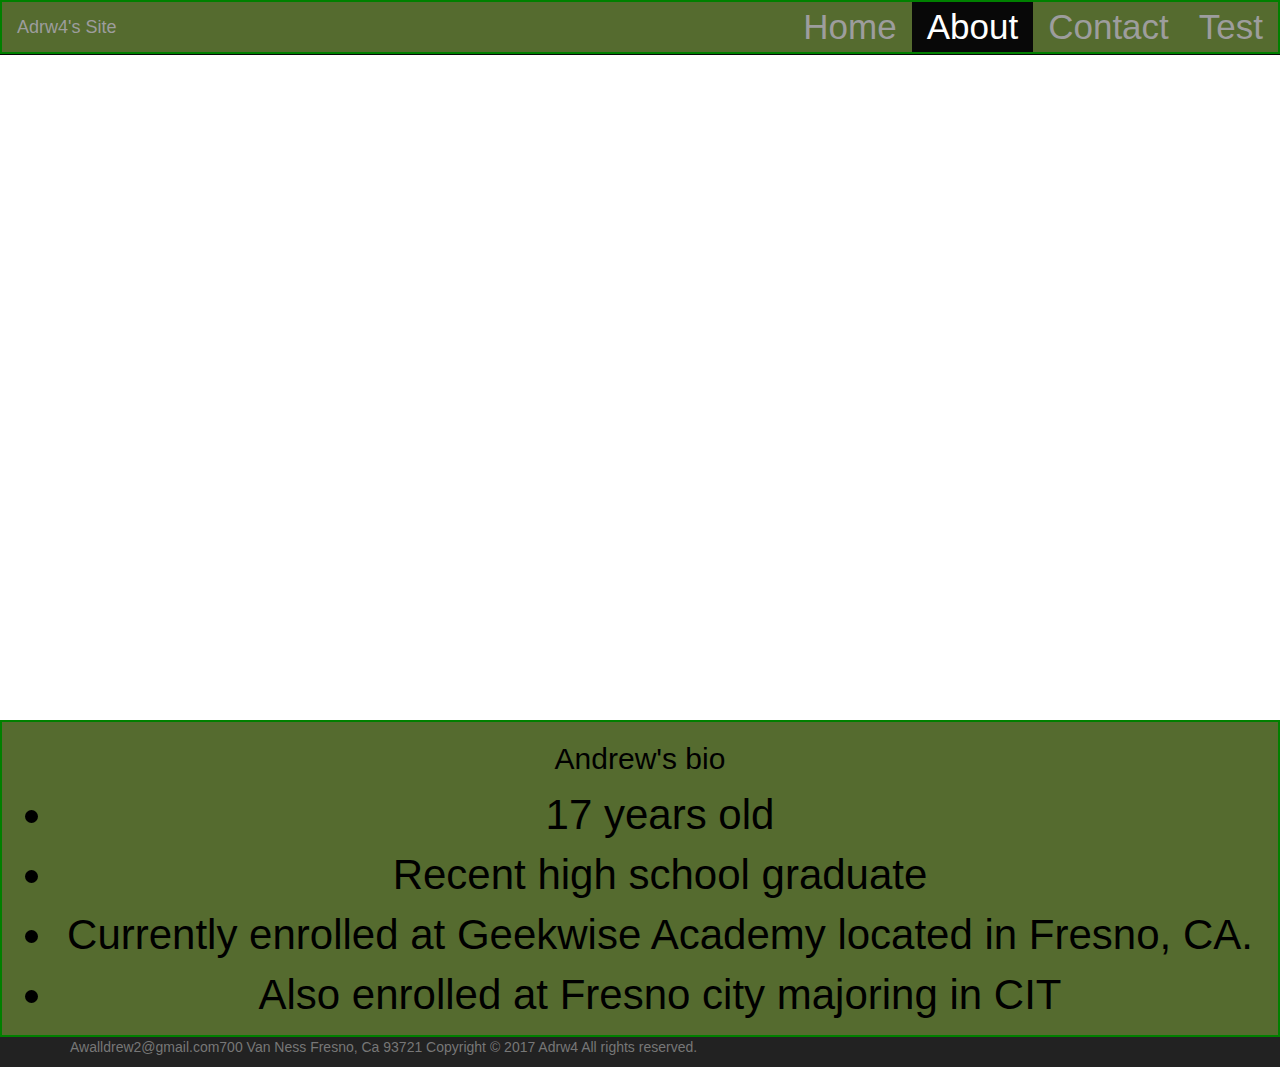
==== about.html @ 8c68f4a8 "initial commit from c9 to github-pages" ====
<!DOCTYPE html>
<html lang="en">
<head>
	<meta charset="utf-8">
	<meta content="IE=edge" http-equiv="X-UA-Compatible">
	<meta content="width=device-width, initial-scale=1" name="viewport"><!--for future reference andrew, put all other items in the head under these 3 tags for optimization. Also put scripts in the script section below the footer.-->
	<title>Adrw4</title>
	<link href="css/bootstrap.min.css" rel="stylesheet">
	<link href="css/styles.css" rel="stylesheet" type="text/css">
	<link rel="stylesheet" href="css/font-awesome.min.css">
</head>
<body>
	<nav class="navbar navbar-inverse navbar-fixed-top">
		<div class="container-fluid">
			<div class="navbar-header">
				<a class="navbar-brand" href="index.html">Adrw4's Site</a> <button class="navbar-toggle" data-target=".navbar-collapse" data-toggle="collapse" type="button"><span class="icon-bar"></span> <span class="icon-bar"></span> <span class="icon-bar"></span></button>
			</div>
			<div class="collapse navbar-collapse" id="myNavbar">
				<ul class="nav navbar-nav navbar-right">
					<li class="nav-item">
						<a class="nav-link" href="index.html">Home</a>
					</li>
					<li class="active">
						<a class="nav-link" href="about.html">About</a>
					</li>
					<li class="nav-item">
						<a class="nav-link" href="contact.html">Contact</a>
					</li>
					<li class="nav-item">
						<a class="nav-link" href="test.html">Test</a>
					</li>
				</ul>
			</div>
		</div>
	</nav>

<!-- 16:9 aspect ratio -->
<div class="embed-responsive embed-responsive-16by9">
  <iframe class="embed-responsive-item" src="https://youtu.be/Y1D3a5eDJIs"></iframe>
</div>

	<div class="container-fluid">
		<h2 class="bio-header">Andrew's bio</h2>
		<ul>
			<li>17 years old</li>
			<li>Recent high school graduate</li>
			<li>Currently enrolled at Geekwise Academy located in Fresno, CA.</li>
			<li>Also enrolled at Fresno city majoring in CIT</li>
		</ul>
	</div><!--start of footer-->
	<footer class="navbar-inverse navbar-bottom">
		<div class="container">
			<p class="text-muted">Awalldrew2@gmail.com700 Van Ness Fresno, Ca 93721 Copyright &copy; 2017 Adrw4 All rights reserved.</p>
		</div>
	</footer><!--end of footer-->
	<!-- start of script-->
	<script src="https://ajax.googleapis.com/ajax/libs/jquery/1.12.4/jquery.min.js">
	</script> 
	<script src="js/bootstrap.min.js">
	</script> <!--end of script-->
</body>
</html>
---- css/styles.css ----
body, html {
	height: 100%;
}
.parallax {
	background-image: url("../images/matrix.webp");
	height: 100%;
	background-attachment: fixed;
	background-position: center;
	background-repeat: no-repeat;
	background-size: cover;
}

.parallax-2{
	background-image: url("../images/matrix.webp");
	height: 100%;
	background-attachment: fixed;
	background-position: center;
	background-repeat: no-repeat;
	background-size: cover;
}
.parallax-3{
	background-image: url("../images/matrix.webp");
	height: 100%;
	background-attachment: fixed;
	background-position: center;
	background-repeat: no-repeat;
	background-size: cover;
}




.container-fluid {
	border: 2px solid green;
	color: black;
	background-color: darkolivegreen;
	text-align: center;
	font-size: 300%;
	margin: 0px;
	width: 100%;
}
.nav-link {
	text-decoration: none;
	position: relative;
	font-size: 35px;
}
.nav-link:before {
	content: "";
	position: absolute;
	width: 100%;
	height: 4px;
	bottom: 0;
	left: 0;
	top: 30%;
	background-color: lime;
	visibility: hidden;
	-webkit-transform: scaleX(0);
	transform: scaleX(0);
	-webkit-transition: all 0.3s ease-in 0s;
	transition: all 0.3s ease-in-out 0s;
}
.nav-link:hover:before {
	visibility: visible;
	-webkit-transform: scaleX(1);
	transform: scaleX(1);
}
.nav-link:after {
	content: "";
	position: absolute;
	width: 100%;
	height: 4px;
	bottom: 0;
	left: 0;
	top: 60%;
	background-color: lime;
	visibility: hidden;
	-webkit-transform: scaleX(0);
	transform: scaleX(0);
	-webkit-transition: all 0.3s ease-in 0s;
	transition: all 0.3s ease-in-out 0s;
}
.nav-link:hover:after {
	visibility: visible;
	-webkit-transform: scaleX(1);
	transform: scaleX(1);
}
.nav-link:hover {
	color: black;
}
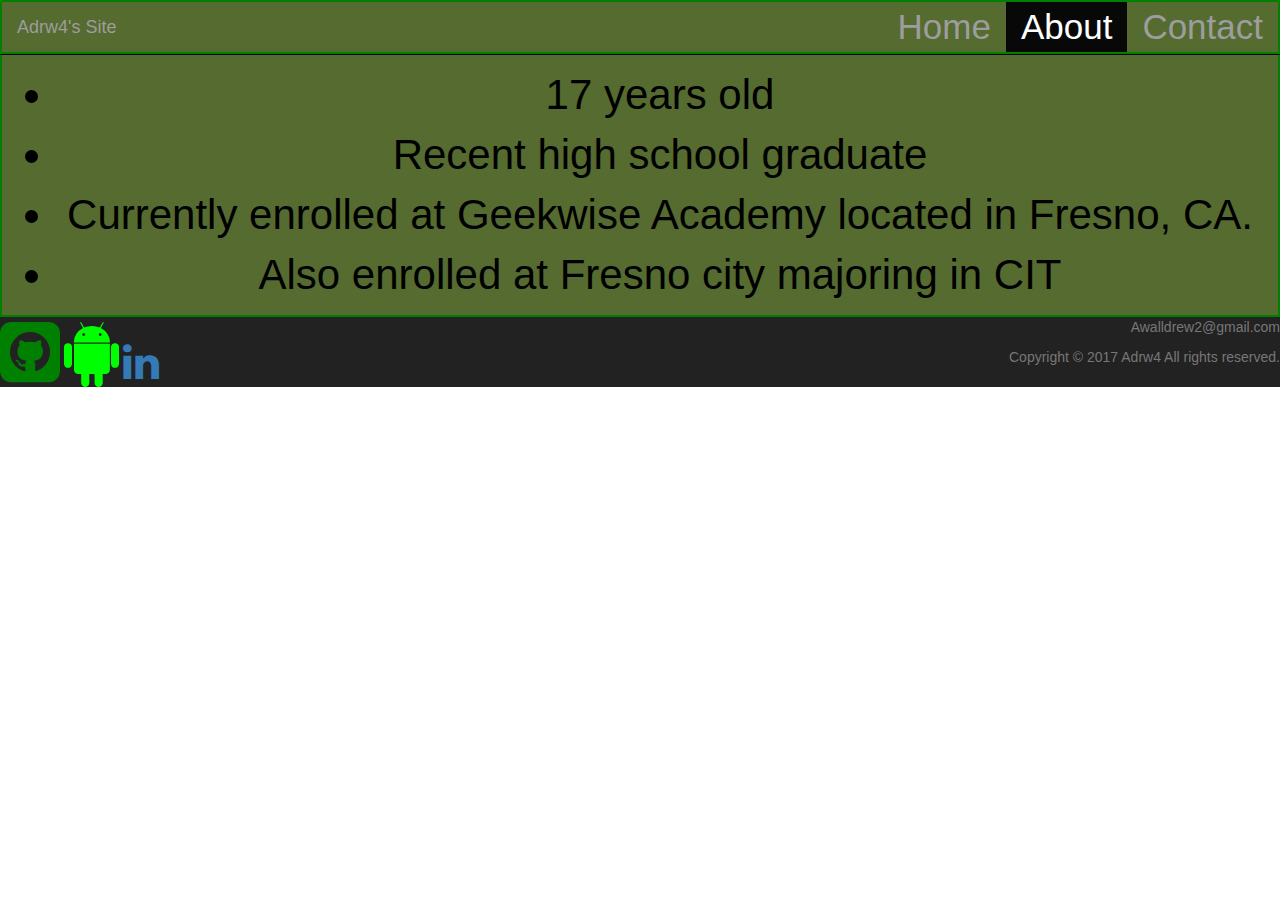
==== commit 2095339f: "Deleted test page, able to get text box centered over background" ====
--- a/about.html
+++ b/about.html
@@ -1,62 +1,105 @@
 <!DOCTYPE html>
 <html lang="en">
-<head>
-	<meta charset="utf-8">
-	<meta content="IE=edge" http-equiv="X-UA-Compatible">
-	<meta content="width=device-width, initial-scale=1" name="viewport"><!--for future reference andrew, put all other items in the head under these 3 tags for optimization. Also put scripts in the script section below the footer.-->
-	<title>Adrw4</title>
-	<link href="css/bootstrap.min.css" rel="stylesheet">
-	<link href="css/styles.css" rel="stylesheet" type="text/css">
-	<link rel="stylesheet" href="css/font-awesome.min.css">
-</head>
-<body>
-	<nav class="navbar navbar-inverse navbar-fixed-top">
-		<div class="container-fluid">
-			<div class="navbar-header">
-				<a class="navbar-brand" href="index.html">Adrw4's Site</a> <button class="navbar-toggle" data-target=".navbar-collapse" data-toggle="collapse" type="button"><span class="icon-bar"></span> <span class="icon-bar"></span> <span class="icon-bar"></span></button>
-			</div>
-			<div class="collapse navbar-collapse" id="myNavbar">
-				<ul class="nav navbar-nav navbar-right">
-					<li class="nav-item">
-						<a class="nav-link" href="index.html">Home</a>
-					</li>
-					<li class="active">
-						<a class="nav-link" href="about.html">About</a>
-					</li>
-					<li class="nav-item">
-						<a class="nav-link" href="contact.html">Contact</a>
-					</li>
-					<li class="nav-item">
-						<a class="nav-link" href="test.html">Test</a>
-					</li>
-				</ul>
-			</div>
-		</div>
-	</nav>
+  <head>
+    <meta charset="utf-8">
+    <meta content="IE=edge" http-equiv="X-UA-Compatible">
+    <meta content="width=device-width, initial-scale=1" name="viewport"><!--for future reference andrew, put all other items in the head under these 3 tags for optimization. Also put scripts in the script section below the footer.-->
 
-<!-- 16:9 aspect ratio -->
-<div class="embed-responsive embed-responsive-16by9">
-  <iframe class="embed-responsive-item" src="https://youtu.be/Y1D3a5eDJIs"></iframe>
-</div>
+    <title>
+      Adrw4
+    </title>
+    <link href="css/bootstrap.min.css" rel="stylesheet">
+    <link href="css/styles.css" rel="stylesheet" type="text/css">
+    <link href="css/font-awesome.min.css" rel="stylesheet">
+    <link href="images/favicons/apple-icon-57x57.png" rel="apple-touch-icon" sizes="57x57">
+    <link href="images/favicons/apple-icon-60x60.png" rel="apple-touch-icon" sizes="60x60">
+    <link href="images/favicons/apple-icon-72x72.png" rel="apple-touch-icon" sizes="72x72">
+    <link href="images/favicons/apple-icon-76x76.png" rel="apple-touch-icon" sizes="76x76">
+    <link href="images/favicons/apple-icon-114x114.png" rel="apple-touch-icon" sizes="114x114">
+    <link href="images/favicons/apple-icon-120x120.png" rel="apple-touch-icon" sizes="120x120">
+    <link href="images/favicons/apple-icon-144x144.png" rel="apple-touch-icon" sizes="144x144">
+    <link href="images/favicons/apple-icon-152x152.png" rel="apple-touch-icon" sizes="152x152">
+    <link href="images/favicons/apple-icon-180x180.png" rel="apple-touch-icon" sizes="180x180">
+    <link href="images/favicons/android-icon-192x192.png" rel="icon" sizes="192x192" type="image/png">
+    <link href="images/favicons/android-icon-144x144.png" rel="icon" sizes="144x144" type="image/png">
+    <link href="images/favicons/android-icon-96x96.png" rel="icon" sizes="96x96" type="image/png">
+    <link href="images/favicons/android-icon-72x72.png" rel="icon" sizes="72x72" type="image/png">
+    <link href="images/favicons/android-icon-48x48.png" rel="icon" sizes="48x48" type="image/png">
+    <link href="images/favicons/android-icon-36x36.png" rel="icon" sizes="36x36" type="image/png">
+    <link href="images/favicons/favicon-32x32.png" rel="icon" sizes="32x32" type="image/png">
+    <link href="images/favicons/favicon-96x96.png" rel="icon" sizes="96x96" type="image/png">
+    <link href="images/favicons/favicon-16x16.png" rel="icon" sizes="16x16" type="image/png">
+    <link href="images/favicons/manifest.json" rel="manifest">
+    <meta content="#ffffff" name="msapplication-TileColor">
+    <meta content="images/favicons/ms-icon-144x144.png" name="msapplication-TileImage">
+    <meta content="#ffffff" name="theme-color">
+  </head>
+  <body>
+    <nav class="navbar navbar-inverse navbar-fixed-top">
+      <div class="container-fluid">
+        <div class="navbar-header">
+          <a class="navbar-brand" href="index.html">Adrw4's Site</a> <button class="navbar-toggle" data-target=".navbar-collapse" data-toggle="collapse" type="button"><span class="icon-bar"></span> <span class="icon-bar"></span> <span class="icon-bar"></span></button>
+        </div>
 
-	<div class="container-fluid">
-		<h2 class="bio-header">Andrew's bio</h2>
-		<ul>
-			<li>17 years old</li>
-			<li>Recent high school graduate</li>
-			<li>Currently enrolled at Geekwise Academy located in Fresno, CA.</li>
-			<li>Also enrolled at Fresno city majoring in CIT</li>
-		</ul>
-	</div><!--start of footer-->
-	<footer class="navbar-inverse navbar-bottom">
-		<div class="container">
-			<p class="text-muted">Awalldrew2@gmail.com700 Van Ness Fresno, Ca 93721 Copyright &copy; 2017 Adrw4 All rights reserved.</p>
-		</div>
-	</footer><!--end of footer-->
-	<!-- start of script-->
-	<script src="https://ajax.googleapis.com/ajax/libs/jquery/1.12.4/jquery.min.js">
-	</script> 
-	<script src="js/bootstrap.min.js">
-	</script> <!--end of script-->
-</body>
-</html>+        <div class="collapse navbar-collapse" id="myNavbar">
+          <ul class="nav navbar-nav navbar-right">
+            <li class="nav-item">
+              <a class="nav-link" href="index.html">Home</a>
+            </li>
+
+            <li class="active">
+              <a class="nav-link" href="about.html">About</a>
+            </li>
+
+            <li class="nav-item">
+              <a class="nav-link" href="contact.html">Contact</a>
+            </li>
+          </ul>
+        </div>
+      </div>
+    </nav>
+
+    <div class="container-fluid">
+      <h2 class="bio-header">
+        Andrew's bio
+      </h2>
+
+      <ul>
+        <li>17 years old
+        </li>
+
+        <li>Recent high school graduate
+        </li>
+
+        <li>Currently enrolled at Geekwise Academy located in Fresno, CA.
+        </li>
+
+        <li>Also enrolled at Fresno city majoring in CIT
+        </li>
+      </ul>
+    </div>
+    <!--start of footer-->
+
+    <footer class="navbar-inverse navbar-bottom">
+      <div class="container social-media-container">
+        <a href="https://github.com/Adrw4" target="_blank"><i class="fa fa-github-square fa-5x" style="color:green"></i></a> <a href="" target="_blank"><i class="fa fa-android fa-5x" style="color:lime"></i></a> <a href="https://www.linkedin.com/in/andrew-waller-b66180146" target="_blank"><i class="fa fa-linkedin fa-3x"></i></a>
+      </div>
+
+      <div class="text-muted">
+        <p>
+          Awalldrew2@gmail.com
+        </p>
+
+        <p>
+          Copyright &copy; 2017 Adrw4 All rights reserved.
+        </p>
+      </div>
+    </footer>
+    <!--end of footer-->
+    <!-- start of script-->
+    <script src="https://ajax.googleapis.com/ajax/libs/jquery/1.12.4/jquery.min.js">
+    </script>
+    <script src="js/bootstrap.min.js">
+    </script> <!--end of script-->
+  </body>
+</html>
--- a/css/styles.css
+++ b/css/styles.css
@@ -1,90 +1,113 @@
 body, html {
-	height: 100%;
-}
-.parallax {
-	background-image: url("../images/matrix.webp");
-	height: 100%;
-	background-attachment: fixed;
-	background-position: center;
-	background-repeat: no-repeat;
-	background-size: cover;
+  height: 100%;
 }
 
-.parallax-2{
-	background-image: url("../images/matrix.webp");
-	height: 100%;
-	background-attachment: fixed;
-	background-position: center;
-	background-repeat: no-repeat;
-	background-size: cover;
-}
-.parallax-3{
-	background-image: url("../images/matrix.webp");
-	height: 100%;
-	background-attachment: fixed;
-	background-position: center;
-	background-repeat: no-repeat;
-	background-size: cover;
+.parallax {
+  background-image: url("../images/matrix.webp");
+  height: 50%;
+  background-attachment: fixed;
+  background-position: center;
+  background-repeat: no-repeat;
+  background-size: cover;
 }
 
-
-
-
 .container-fluid {
-	border: 2px solid green;
-	color: black;
-	background-color: darkolivegreen;
-	text-align: center;
-	font-size: 300%;
-	margin: 0px;
-	width: 100%;
-}
-.nav-link {
-	text-decoration: none;
-	position: relative;
-	font-size: 35px;
-}
-.nav-link:before {
-	content: "";
-	position: absolute;
-	width: 100%;
-	height: 4px;
-	bottom: 0;
-	left: 0;
-	top: 30%;
-	background-color: lime;
-	visibility: hidden;
-	-webkit-transform: scaleX(0);
-	transform: scaleX(0);
-	-webkit-transition: all 0.3s ease-in 0s;
-	transition: all 0.3s ease-in-out 0s;
-}
-.nav-link:hover:before {
-	visibility: visible;
-	-webkit-transform: scaleX(1);
-	transform: scaleX(1);
-}
-.nav-link:after {
-	content: "";
-	position: absolute;
-	width: 100%;
-	height: 4px;
-	bottom: 0;
-	left: 0;
-	top: 60%;
-	background-color: lime;
-	visibility: hidden;
-	-webkit-transform: scaleX(0);
-	transform: scaleX(0);
-	-webkit-transition: all 0.3s ease-in 0s;
-	transition: all 0.3s ease-in-out 0s;
-}
-.nav-link:hover:after {
-	visibility: visible;
-	-webkit-transform: scaleX(1);
-	transform: scaleX(1);
-}
-.nav-link:hover {
-	color: black;
+  border: 2px solid green;
+  color: black;
+  background-color: darkolivegreen;
+  text-align: center;
+  font-size: 300%;
+  margin: auto;
+  width: 100%;
 }
 
+.text-box {
+  border: 2px solid green;
+  color: black;
+  background-color: darkolivegreen;
+  text-align: center;
+  font-size: 300%;
+  margin: auto;
+  width: 50%;
+}
+
+.row {
+  background-color: lime;
+  margin: 0px;
+}
+
+.nav-link {
+  text-decoration: none;
+  position: relative;
+  font-size: 35px;
+}
+
+.nav-link:before {
+  content: "";
+  position: absolute;
+  width: 100%;
+  height: 4px;
+  bottom: 0;
+  left: 0;
+  top: 30%;
+  background-color: lime;
+  visibility: hidden;
+  -webkit-transform: scaleX(0);
+  transform: scaleX(0);
+  -webkit-transition: all 0.3s ease-in 0s;
+  transition: all 0.3s ease-in-out 0s;
+}
+
+.nav-link:hover:before {
+  visibility: visible;
+  -webkit-transform: scaleX(1);
+  transform: scaleX(1);
+}
+
+.nav-link:after {
+  content: "";
+  position: absolute;
+  width: 100%;
+  height: 4px;
+  bottom: 0;
+  left: 0;
+  top: 60%;
+  background-color: lime;
+  visibility: hidden;
+  -webkit-transform: scaleX(0);
+  transform: scaleX(0);
+  -webkit-transition: all 0.3s ease-in 0s;
+  transition: all 0.3s ease-in-out 0s;
+}
+
+.nav-link:hover:after {
+  visibility: visible;
+  -webkit-transform: scaleX(1);
+  transform: scaleX(1);
+}
+
+.nav-link:hover {
+  color: black;
+}
+
+.navbar-bottom {
+  text-align: left;
+  text-decoration: none;
+  margin: 0px;
+  padding: 0px;
+  overflow: hidden;
+}
+
+.social-media-container {
+  float: left;
+  width: auto;
+  margin: 0px;
+  padding: 0px;
+}
+
+.text-muted {
+  text-align: right;
+  margin: 0px;
+  padding: 0px;
+  overflow: hidden;
+}
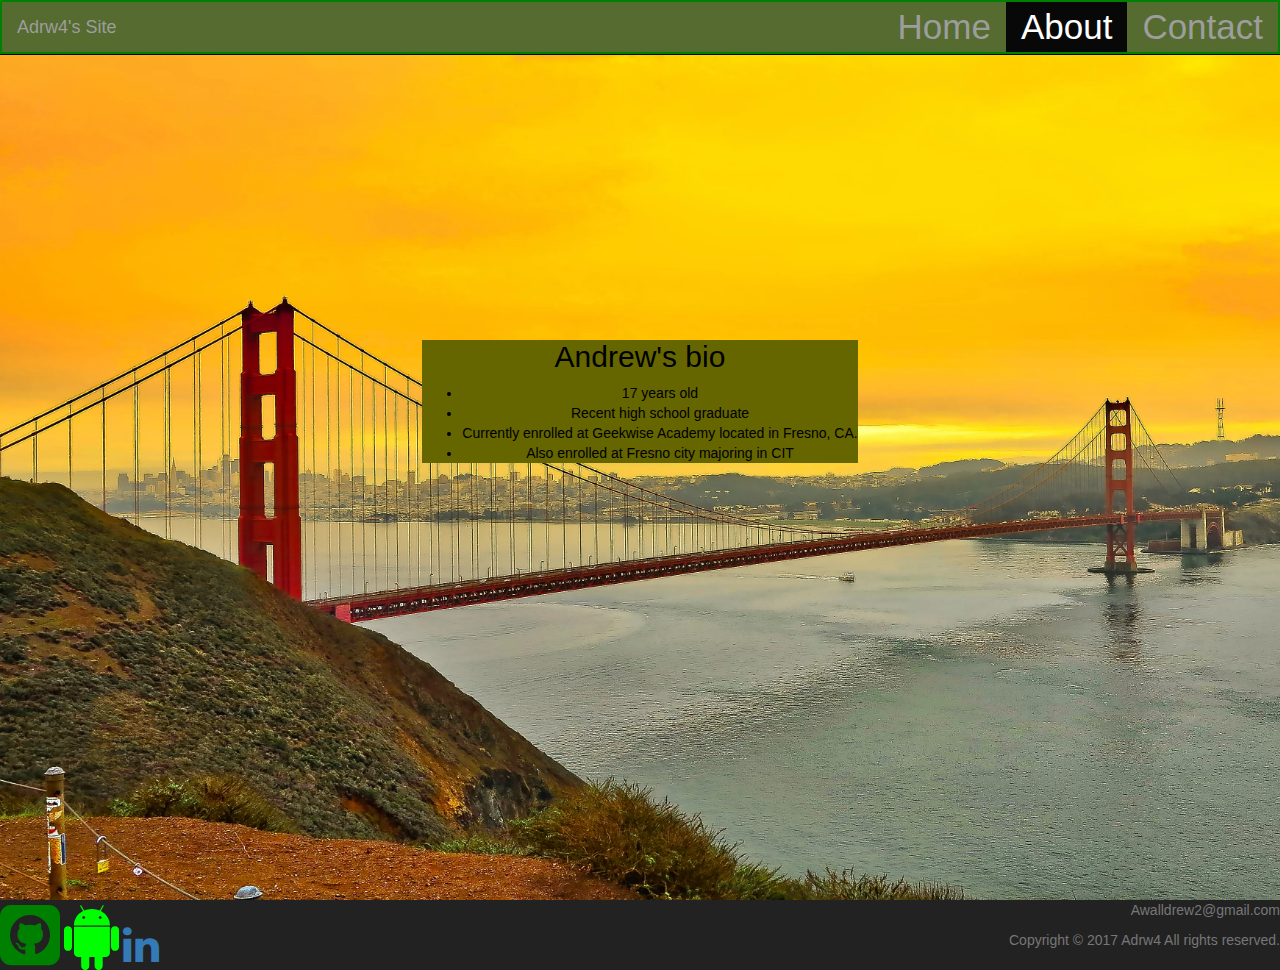
==== commit 0504541c: "completed about page, wip on the contact page with wufoo form" ====
--- a/about.html
+++ b/about.html
@@ -59,24 +59,23 @@
       </div>
     </nav>
 
-    <div class="container-fluid">
+    <div class="container" id="background-image-2">
+<div class="row">
+<div class="col-lg-12">
+<div class="text-box">
       <h2 class="bio-header">
         Andrew's bio
       </h2>
 
       <ul>
-        <li>17 years old
-        </li>
-
-        <li>Recent high school graduate
-        </li>
-
-        <li>Currently enrolled at Geekwise Academy located in Fresno, CA.
-        </li>
-
-        <li>Also enrolled at Fresno city majoring in CIT
-        </li>
+        <li>17 years old</li>
+        <li>Recent high school graduate</li>
+        <li>Currently enrolled at Geekwise Academy located in Fresno, CA.</li>
+        <li>Also enrolled at Fresno city majoring in CIT</li>
       </ul>
+    </div>
+  </div>
+</div>
     </div>
     <!--start of footer-->
 
--- a/css/styles.css
+++ b/css/styles.css
@@ -2,13 +2,26 @@
   height: 100%;
 }
 
-.parallax {
-  background-image: url("../images/matrix.webp");
-  height: 50%;
-  background-attachment: fixed;
-  background-position: center;
-  background-repeat: no-repeat;
+.container {
+  height: 100%;
+  width: 100%;
+  padding-top: 25%;
   background-size: cover;
+}
+
+#background-image {
+  background-image: url("../images/road.webp");
+  height: 100%;
+}
+
+#background-image-2 {
+  background-image: url("../images/sfbaybridge.webp");
+  height: 100%;
+}
+
+#background-image-3 {
+  background-image: url("../images/girlphone.webp");
+  height: 100%;
 }
 
 .container-fluid {
@@ -16,25 +29,21 @@
   color: black;
   background-color: darkolivegreen;
   text-align: center;
-  font-size: 300%;
+  font-size: 100%;
   margin: auto;
   width: 100%;
 }
 
 .text-box {
-  border: 2px solid green;
   color: black;
-  background-color: darkolivegreen;
+  background-color: #666600;
   text-align: center;
-  font-size: 300%;
+  font-size: 100%;
   margin: auto;
-  width: 50%;
+  width: max-content;
 }
 
-.row {
-  background-color: lime;
-  margin: 0px;
-}
+
 
 .nav-link {
   text-decoration: none;
@@ -111,3 +120,31 @@
   padding: 0px;
   overflow: hidden;
 }
+
+.btn {
+  color: white;
+  background-color: red;
+}
+
+.modal-content {
+  width: max-content;
+}
+
+.modal-footer {
+  background-color: black;
+  color: darkolivegreen;
+  text-align: center;
+  border: 2px darkolivegreen;
+}
+
+.wufoo-form {
+  height: 100%;
+  width: 100%;
+  align: center;
+  margin: auto;
+  position: absolute;
+}
+
+@media (max-width: @screen-xs-min) {
+  .modal-xs { width: @modal-sm; }
+}
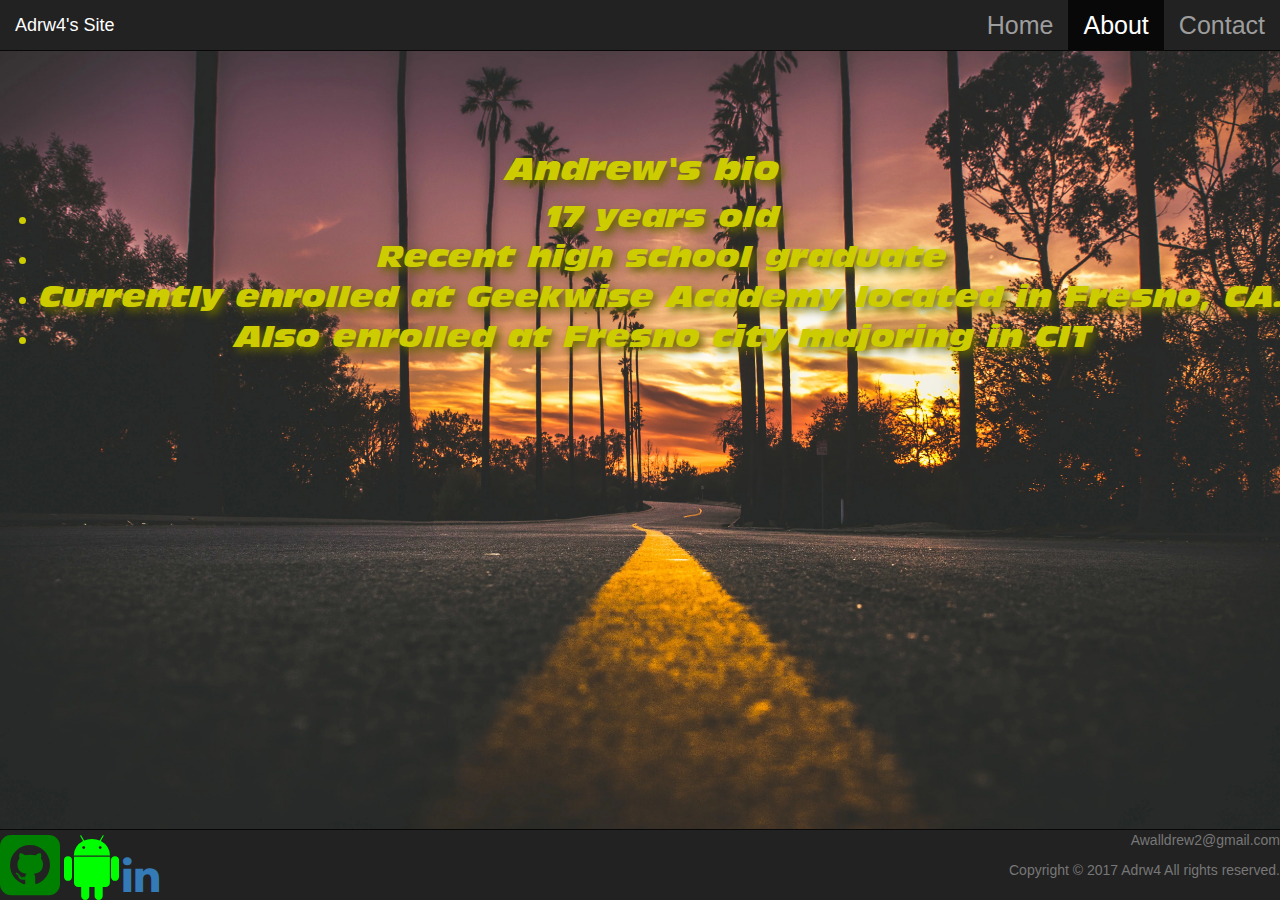
==== commit 102be1d8: "hardcoded entire website again! fast font and contact form unstyled" ====
--- a/about.html
+++ b/about.html
@@ -59,10 +59,11 @@
       </div>
     </nav>
 
-    <div class="container" id="background-image-2">
-<div class="row">
-<div class="col-lg-12">
-<div class="text-box">
+
+    <div class="container-about" id="background-image-2">
+  <div class="row">
+  <div class="col-xs-6  col-lg-6">
+  <div class="text-box">
       <h2 class="bio-header">
         Andrew's bio
       </h2>
@@ -75,11 +76,16 @@
       </ul>
     </div>
   </div>
-</div>
+  </div>
     </div>
+
+
+
+
+
     <!--start of footer-->
 
-    <footer class="navbar-inverse navbar-bottom">
+    <footer class="navbar navbar-inverse navbar-fixed-bottom">
       <div class="container social-media-container">
         <a href="https://github.com/Adrw4" target="_blank"><i class="fa fa-github-square fa-5x" style="color:green"></i></a> <a href="" target="_blank"><i class="fa fa-android fa-5x" style="color:lime"></i></a> <a href="https://www.linkedin.com/in/andrew-waller-b66180146" target="_blank"><i class="fa fa-linkedin fa-3x"></i></a>
       </div>
--- a/css/styles.css
+++ b/css/styles.css
@@ -2,64 +2,28 @@
   height: 100%;
 }
 
-.container {
-  height: 100%;
-  width: 100%;
-  padding-top: 25%;
-  background-size: cover;
+body {
+    background: url('../images/road.webp') no-repeat center center fixed;
+    -webkit-background-size: cover;
+    -moz-background-size: cover;
+    background-size: cover;
+    -o-background-size: cover;
 }
-
-#background-image {
-  background-image: url("../images/road.webp");
-  height: 100%;
-}
-
-#background-image-2 {
-  background-image: url("../images/sfbaybridge.webp");
-  height: 100%;
-}
-
-#background-image-3 {
-  background-image: url("../images/girlphone.webp");
-  height: 100%;
-}
-
-.container-fluid {
-  border: 2px solid green;
-  color: black;
-  background-color: darkolivegreen;
-  text-align: center;
-  font-size: 100%;
-  margin: auto;
-  width: 100%;
-}
-
-.text-box {
-  color: black;
-  background-color: #666600;
-  text-align: center;
-  font-size: 100%;
-  margin: auto;
-  width: max-content;
-}
-
-
-
 .nav-link {
   text-decoration: none;
   position: relative;
-  font-size: 35px;
+  font-size: 25px;
 }
 
 .nav-link:before {
   content: "";
   position: absolute;
   width: 100%;
-  height: 4px;
+  height: 3px;
   bottom: 0;
   left: 0;
-  top: 30%;
-  background-color: lime;
+  top: 40%;
+  background-color: rgb(204,204,0);
   visibility: hidden;
   -webkit-transform: scaleX(0);
   transform: scaleX(0);
@@ -77,11 +41,11 @@
   content: "";
   position: absolute;
   width: 100%;
-  height: 4px;
+  height: 3px;
   bottom: 0;
   left: 0;
-  top: 60%;
-  background-color: lime;
+  top: 55%;
+  background-color: rgb(204,204,0);
   visibility: hidden;
   -webkit-transform: scaleX(0);
   transform: scaleX(0);
@@ -96,24 +60,14 @@
 }
 
 .nav-link:hover {
-  color: black;
+  color: white;
 }
-
-.navbar-bottom {
-  text-align: left;
-  text-decoration: none;
-  margin: 0px;
-  padding: 0px;
-  overflow: hidden;
-}
-
 .social-media-container {
   float: left;
   width: auto;
   margin: 0px;
   padding: 0px;
 }
-
 .text-muted {
   text-align: right;
   margin: 0px;
@@ -121,14 +75,19 @@
   overflow: hidden;
 }
 
-.btn {
-  color: white;
-  background-color: red;
+
+
+.text-box {
+   margin-top: 25%;
+   color: rgb(204,204,0);
+   text-shadow: 4px 4px 8px rgb(102,102,0);
+   text-align: center;
+   font-size: 200%;
+   font-family: antiqueolive;
+   width: max-content;
 }
 
-.modal-content {
-  width: max-content;
-}
+
 
 .modal-footer {
   background-color: black;
@@ -137,14 +96,8 @@
   border: 2px darkolivegreen;
 }
 
-.wufoo-form {
-  height: 100%;
-  width: 100%;
-  align: center;
-  margin: auto;
-  position: absolute;
+
+@font-face {
+    font-family: antiqueolive;
+    src: url("../fonts/Antique Olive Std Nord Italic.otf") format("opentype");
 }
-
-@media (max-width: @screen-xs-min) {
-  .modal-xs { width: @modal-sm; }
-}
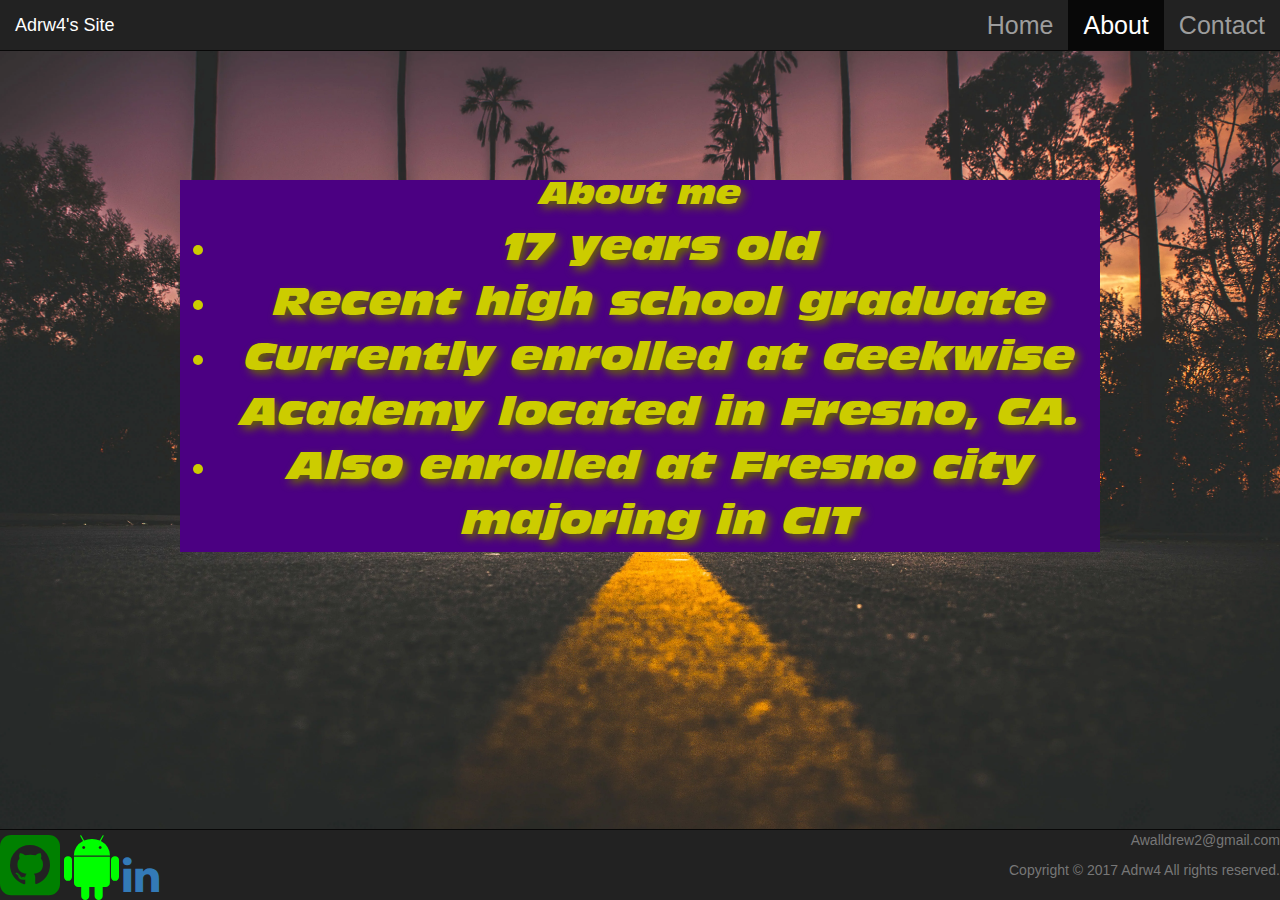
==== commit d998ce44: "changed background color of text-box as a whole, changed height from % to vh, not vw" ====
--- a/about.html
+++ b/about.html
@@ -62,10 +62,10 @@
 
     <div class="container-about" id="background-image-2">
   <div class="row">
-  <div class="col-xs-6  col-lg-6">
+  <div class="col-xs-12">
   <div class="text-box">
       <h2 class="bio-header">
-        Andrew's bio
+        About me
       </h2>
 
       <ul>
--- a/css/styles.css
+++ b/css/styles.css
@@ -78,26 +78,49 @@
 
 
 .text-box {
-   margin-top: 25%;
+   margin: 20vh;
    color: rgb(204,204,0);
    text-shadow: 4px 4px 8px rgb(102,102,0);
    text-align: center;
-   font-size: 200%;
+   font-size: 3vw;
    font-family: antiqueolive;
-   width: max-content;
+   width: fit-content;
+   background-color: indigo;
 }
 
 
 
 .modal-footer {
   background-color: black;
-  color: darkolivegreen;
+  color: yellow;
   text-align: center;
   border: 2px darkolivegreen;
 }
 
+.modal-content {
+  width: max-content;
+}
 
 @font-face {
     font-family: antiqueolive;
     src: url("../fonts/Antique Olive Std Nord Italic.otf") format("opentype");
 }
+
+/* Sticky footer styles
+-------------------------------------------------- */
+html {
+  position: relative;
+  min-height: 100%;
+}
+body {
+  /* Margin bottom by footer height */
+  margin-bottom: 60px;
+}
+.footer {
+  position: absolute;
+  bottom: 0;
+  width: 100%;
+  /* Set the fixed height of the footer here */
+  height: 60px;
+  background-color: #f5f5f5;
+}
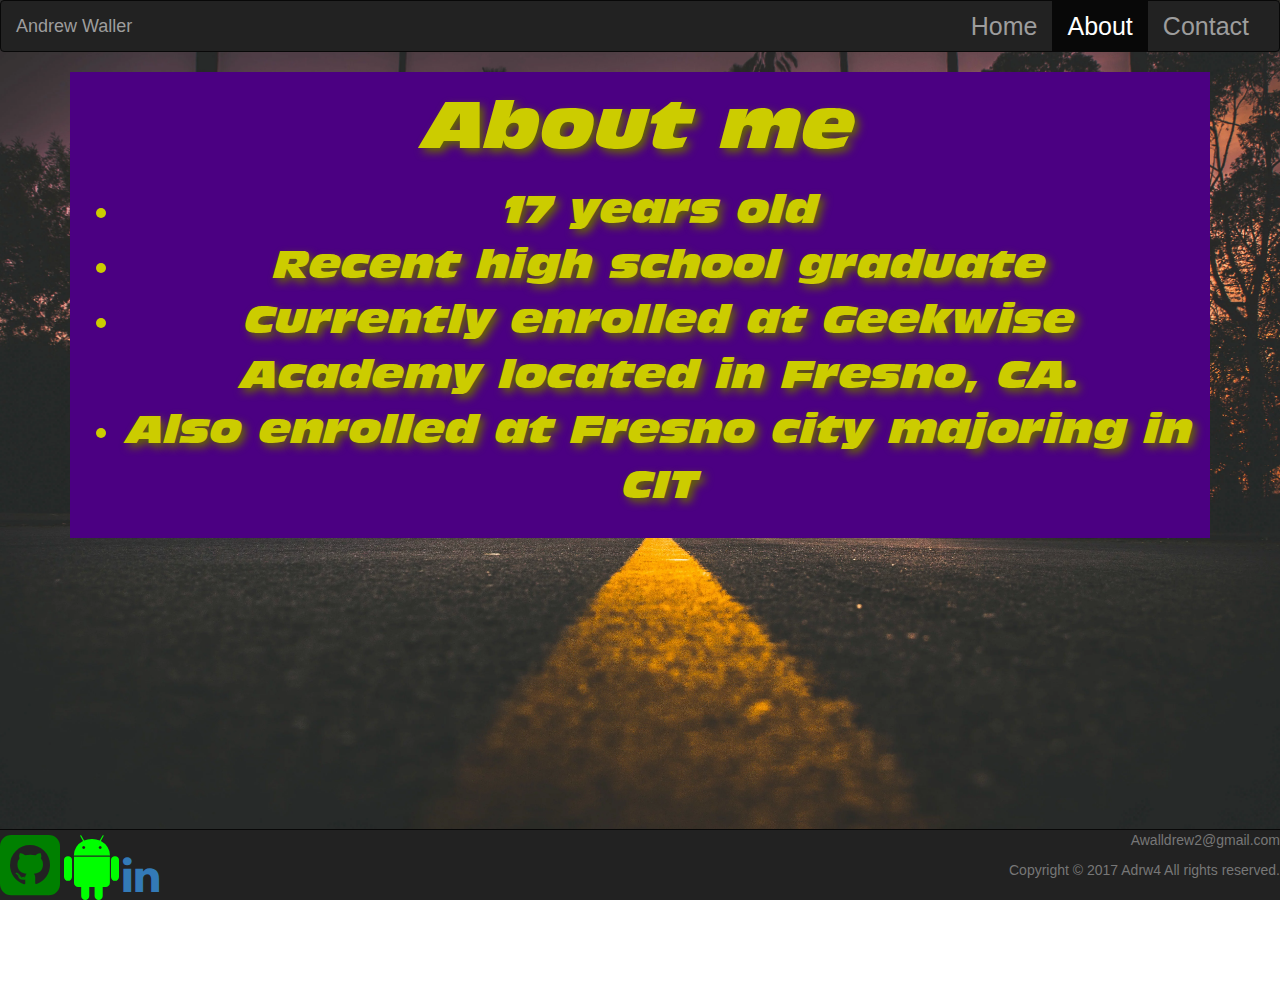
==== commit b6143ddb: "gonna redo this whole site and push this as side project" ====
--- a/about.html
+++ b/about.html
@@ -35,10 +35,10 @@
     <meta content="#ffffff" name="theme-color">
   </head>
   <body>
-    <nav class="navbar navbar-inverse navbar-fixed-top">
+    <nav class="navbar navbar-inverse navbar-top">
       <div class="container-fluid">
         <div class="navbar-header">
-          <a class="navbar-brand" href="index.html">Adrw4's Site</a> <button class="navbar-toggle" data-target=".navbar-collapse" data-toggle="collapse" type="button"><span class="icon-bar"></span> <span class="icon-bar"></span> <span class="icon-bar"></span></button>
+          <a class="navbar-brand" href="index.html">Andrew Waller</a> <button class="navbar-toggle" data-target=".navbar-collapse" data-toggle="collapse" type="button"><span class="icon-bar"></span> <span class="icon-bar"></span> <span class="icon-bar"></span></button>
         </div>
 
         <div class="collapse navbar-collapse" id="myNavbar">
@@ -60,13 +60,13 @@
     </nav>
 
 
-    <div class="container-about" id="background-image-2">
+    <div class="container">
   <div class="row">
   <div class="col-xs-12">
-  <div class="text-box">
-      <h2 class="bio-header">
+  <div class="text-box" id="biography">
+      <p class="bio-header" id="header-01">
         About me
-      </h2>
+      </p>
 
       <ul>
         <li>17 years old</li>
--- a/css/styles.css
+++ b/css/styles.css
@@ -1,5 +1,7 @@
 body, html {
-  height: 100%;
+ min-height: 400px;
+   margin-bottom: 100px;
+   clear: both;
 }
 
 body {
@@ -78,7 +80,7 @@
 
 
 .text-box {
-   margin: 20vh;
+   margin: 0 auto;
    color: rgb(204,204,0);
    text-shadow: 4px 4px 8px rgb(102,102,0);
    text-align: center;
@@ -97,8 +99,29 @@
   border: 2px darkolivegreen;
 }
 
-.modal-content {
-  width: max-content;
+
+
+.contact-form {
+  width: 50%;
+  padding: 25px;
+  margin: 0 auto;
+  background: rgba(210,210,155, .65);
+}
+
+#joke-1 {
+  padding: 2vw;
+}
+
+#biography {
+  padding: 1vw;
+}
+
+#header-01 {
+  font-size: 5vw;
+}
+
+#ie1 {
+  width: 15vw;
 }
 
 @font-face {
